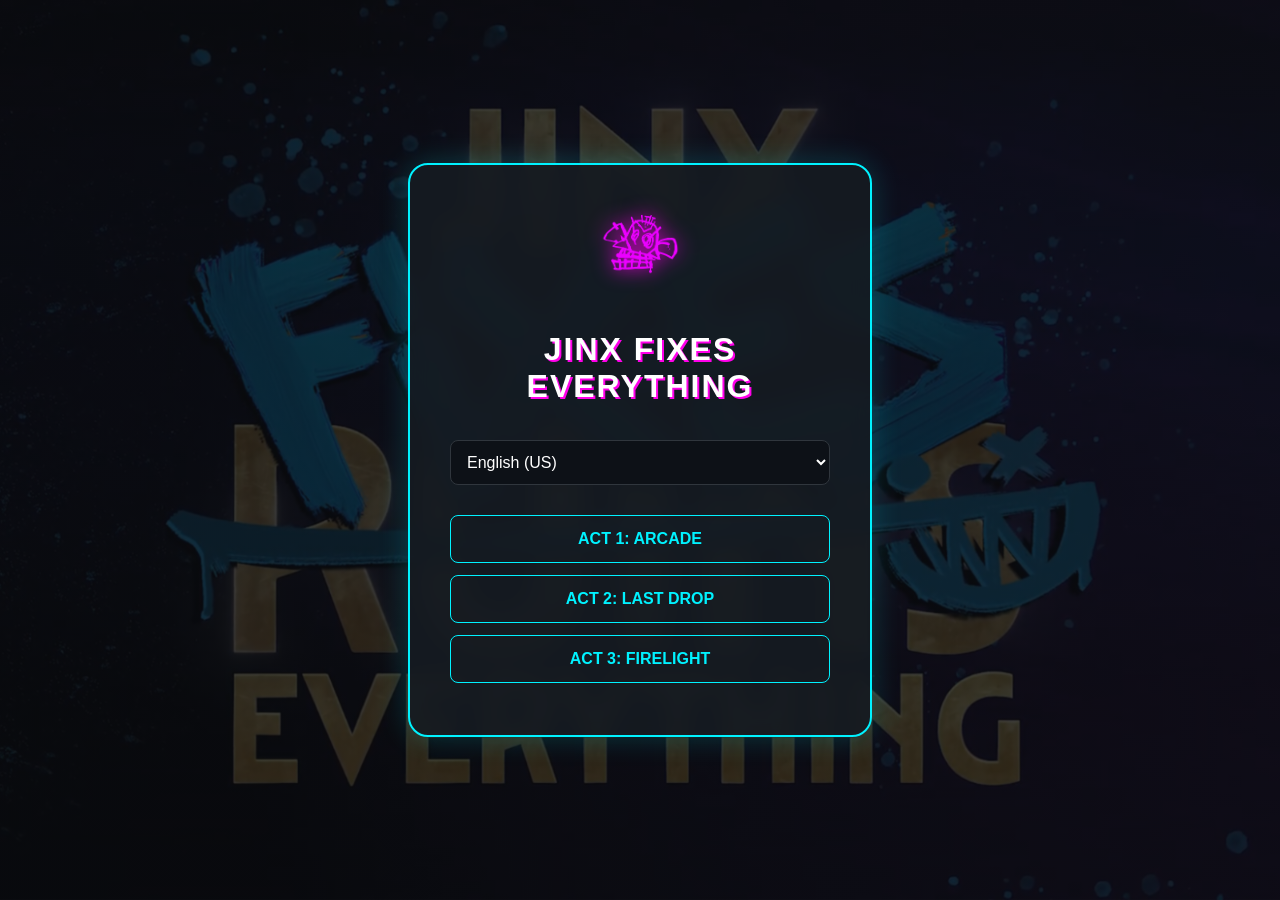
==== index.html @ 833e0ca9 "add index.html, game-style.css and images" ====
<!DOCTYPE html>
<html lang="en">
<head>
    <meta charset="UTF-8">
    <meta name="viewport" content="width=device-width, initial-scale=1.0, maximum-scale=1.0, user-scalable=no">
    <meta name="apple-mobile-web-app-capable" content="yes">
    <meta name="apple-mobile-web-app-status-bar-style" content="black-translucent">
    <link rel="icon" type="image/png" href="favicon.png">    
    <title>Jinx Fixes Everything</title>
    <style>
        :root {
            --jinx-cyan: #00f2ff;
            --jinx-pink: #ff00ea;
            --jinx-dark: #0a0c10;
            --jinx-border: #30363d;
        }

        body, html { 
            margin: 0; padding: 0; width: 100%; height: 100%; 
            background: #000; overflow: hidden; font-family: 'Segoe UI', Roboto, sans-serif; 
        }

        #menu {
            display: flex; flex-direction: column; justify-content: center; align-items: center;
            width: 100%; height: 100%; position: absolute; z-index: 10;
            background: linear-gradient(rgba(10, 12, 16, 0.8), rgba(10, 12, 16, 0.8)), 
                        url('Jinx_Fixes_Everything_Promo_01.jpg') no-repeat center center;
            background-size: cover;
        }

        .launcher { 
            background: rgba(22, 27, 34, 0.9); 
            padding: 40px; 
            border-radius: 20px; 
            border: 2px solid var(--jinx-cyan); 
            text-align: center; 
            width: 380px;
            box-shadow: 0 0 30px rgba(0, 242, 255, 0.2);
            backdrop-filter: blur(10px);
        }

        h1 { 
            color: #fff; 
            text-transform: uppercase; 
            margin-bottom: 25px; 
            letter-spacing: 2px;
            text-shadow: 2px 2px var(--jinx-pink);
        }

        select { 
            width: 100%; padding: 12px; margin: 10px 0; 
            border-radius: 8px; border: 1px solid var(--jinx-border); 
            background: #0d1117; color: #fff; font-size: 16px;
            outline: none; transition: 0.3s;
        }
        select:focus { border-color: var(--jinx-pink); }

        .btn { 
            width: 100%; padding: 14px; margin: 12px 0; 
            border-radius: 8px; border: 1px solid var(--jinx-cyan); 
            background: transparent; color: var(--jinx-cyan); 
            cursor: pointer; font-weight: bold; text-transform: uppercase;
            transition: all 0.3s ease; display: block; text-decoration: none;
            box-sizing: border-box;
        }

        .btn:hover { 
            background: var(--jinx-cyan); 
            color: #000; 
            box-shadow: 0 0 20px var(--jinx-cyan);
            transform: translateY(-2px);
        }

        .btn-alt { border-color: var(--jinx-pink); color: var(--jinx-pink); }
        .btn-alt:hover { background: var(--jinx-pink); color: #fff; box-shadow: 0 0 20px var(--jinx-pink); }

        #game-container { 
            display: none; 
            width: 100vw; 
            height: 100vh; 
            background: #000; 
            position: fixed; 
            top: 0; 
            left: 0; 
            z-index: 100; 
        }
        iframe { 
            width: 100%; 
            height: 100%; 
            border: none; 
            display: block;
        }
    </style>
</head>
<body>
    <div id="menu">
        <div class="launcher">
            <img src="logo.png" alt="Jinx Logo" style="width: 80px; height: auto; margin-bottom: 10px; filter: drop-shadow(0 0 10px var(--jinx-pink));">
            <h1>Jinx Fixes Everything</h1>
            <select id="locale">
                <option value="en-us">English (US)</option>
                <option value="en-gb">English (UK)</option>
                <option value="fr-fr">Français (France)</option>
                <option value="de-de">Deutsch (Germany)</option>
                <option value="it-it">Italiano (Italy)</option>
                <option value="es-es">Español (Europe)</option>
                <option value="pl-pl">Polski (Poland)</option>
                <option value="cs-cz">Čeština (Czech)</option>
                <option value="hu-hu">Magyar (Hungary)</option>
                <option value="ro-ro">Română (Romania)</option>
                <option value="ru-ru">Русский (Russian)</option>
                <option value="el-gr">Ελληνικά (Greece)</option>
                <option value="zh-cn">简体中文 (Simplified)</option>
                <option value="zh-tw">繁體中文 (Traditional)</option>
                <option value="ja-jp">日本語 (Japan)</option>
                <option value="ko-kr">한국어 (Korea)</option>
                <option value="th-th">ไทย (Thailand)</option>
                <option value="vi-vn">Tiếng Việt (Vietnam)</option>
                <option value="en-sg">English (Singapore)</option>
                <option value="en-ph">English (Philippines)</option>
                <option value="pt-br">Português (Brazil)</option>
                <option value="es-mx">Español (Mexico)</option>
                <option value="es-ar">Español (Argentina)</option>
                <option value="tr-tr">Türkçe (Turkey)</option>
                <option value="ar-ae">العربية (UAE)</option>
            </select>
            <div style="margin-top: 20px;">
                <div class="btn" onclick="launch('arcade.html')">Act 1: Arcade</div>
                <div class="btn" onclick="launch('lastdrop.html')">Act 2: Last Drop</div>
                <div class="btn" onclick="launch('firelight.html')">Act 3: Firelight</div>
            </div>
        </div>
    </div>

    <div id="game-container">
        <iframe id="game-frame" src="" allow="fullscreen"></iframe>
    </div>

    <script>
        const supportedLocales = [
            'ru-ru', 'en-us', 'en-gb', 'fr-fr', 'de-de', 'it-it', 'es-es', 
            'pl-pl', 'cs-cz', 'hu-hu', 'ro-ro', 'el-gr', 'zh-cn', 'zh-tw', 
            'ja-jp', 'ko-kr', 'th-th', 'vi-vn', 'en-sg', 'en-ph', 'pt-br', 
            'es-mx', 'es-ar', 'tr-tr', 'ar-ae'
        ];

        document.addEventListener('DOMContentLoaded', () => {
            const localeSelect = document.getElementById('locale');
            let savedLocale = localStorage.getItem('jinx_preferred_locale');

            if (!savedLocale) {
                const browserLang = navigator.language.toLowerCase();
                savedLocale = supportedLocales.find(loc => 
                    loc === browserLang || loc.startsWith(browserLang.split('-')[0])
                ) || 'en-us';
            }
            localeSelect.value = savedLocale;
        });

        function launch(page) {
            const localeSelect = document.getElementById('locale');
            const loc = localeSelect.value;
            localStorage.setItem('jinx_preferred_locale', loc);

            const menu = document.getElementById('menu');
            const container = document.getElementById('game-container');
            const frame = document.getElementById('game-frame');

            frame.onload = () => {
                try {
                    if (frame.contentWindow.location.pathname === '/') {
                        container.style.display = 'none';
                        menu.style.display = 'flex';
                        frame.src = "about:blank"; // Force release WASM/WebGL memory
                    }
                } catch (e) {
                    container.style.display = 'none';
                    menu.style.display = 'flex';
                }
            };

            const docElm = document.documentElement;
            if (docElm.requestFullscreen) {
                docElm.requestFullscreen().catch(e => {
                    console.warn("Fullscreen request denied:", e);
                });
            }

            menu.style.display = 'none';
            container.style.display = 'block';
            frame.src = page + "?locale=" + loc;
        }
    </script>
</body>
</html>
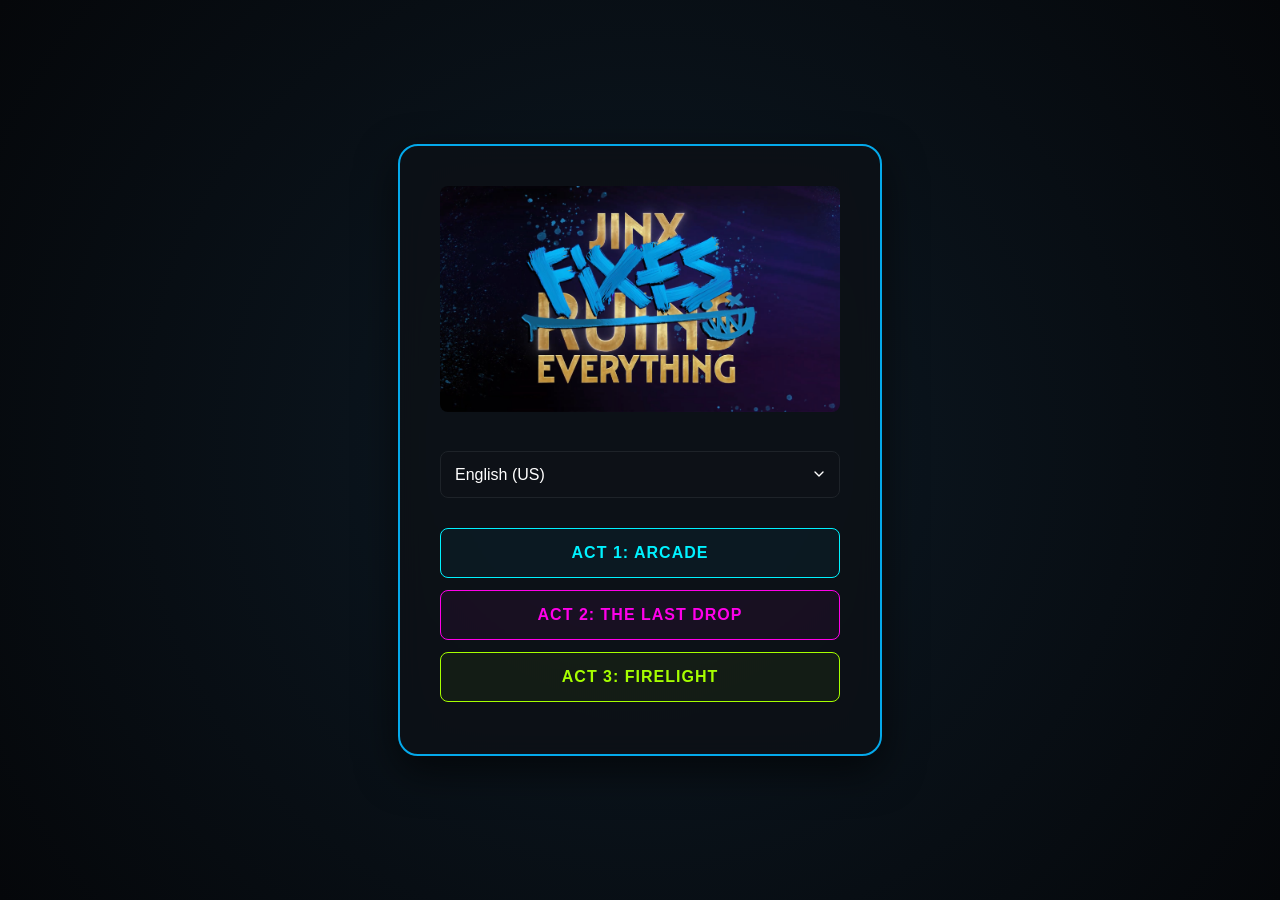
==== commit 0bbb64fb: "cleaner design" ====
--- a/index.html
+++ b/index.html
@@ -8,11 +8,14 @@
     <link rel="icon" type="image/png" href="favicon.png">    
     <title>Jinx Fixes Everything</title>
     <style>
-        :root {
+	:root {
+            --jinx-main: #04A9EB;
             --jinx-cyan: #00f2ff;
-            --jinx-pink: #ff00ea;
+	    --jinx-pink: #ff00ea;
+            --firelight: #a6ff00;
             --jinx-dark: #0a0c10;
-            --jinx-border: #30363d;
+            --jinx-bg: #05070a;
+            --jinx-border: #1e2329;
         }
 
         body, html { 
@@ -20,59 +23,97 @@
             background: #000; overflow: hidden; font-family: 'Segoe UI', Roboto, sans-serif; 
         }
 
-        #menu {
-            display: flex; flex-direction: column; justify-content: center; align-items: center;
-            width: 100%; height: 100%; position: absolute; z-index: 10;
-            background: linear-gradient(rgba(10, 12, 16, 0.8), rgba(10, 12, 16, 0.8)), 
-                        url('Jinx_Fixes_Everything_Promo_01.jpg') no-repeat center center;
-            background-size: cover;
-        }
-
-        .launcher { 
-            background: rgba(22, 27, 34, 0.9); 
-            padding: 40px; 
-            border-radius: 20px; 
-            border: 2px solid var(--jinx-cyan); 
-            text-align: center; 
-            width: 380px;
-            box-shadow: 0 0 30px rgba(0, 242, 255, 0.2);
-            backdrop-filter: blur(10px);
-        }
-
-        h1 { 
-            color: #fff; 
-            text-transform: uppercase; 
-            margin-bottom: 25px; 
-            letter-spacing: 2px;
-            text-shadow: 2px 2px var(--jinx-pink);
-        }
-
-        select { 
-            width: 100%; padding: 12px; margin: 10px 0; 
-            border-radius: 8px; border: 1px solid var(--jinx-border); 
+	#menu {
+            display: flex; 
+            flex-direction: column; 
+            justify-content: center; 
+            align-items: center;
+            width: 100%; 
+            height: 100%; 
+            position: absolute; 
+            z-index: 10;
+            background: radial-gradient(circle at center, #0d1a25 0%, #05070a 100%);
+        }
+
+	.launcher {
+            background: rgba(13, 17, 23, 0.9);
+            padding: 40px;
+            border-radius: 20px;
+            border: 2px solid var(--jinx-main);
+            text-align: center;
+            width: 400px;
+            box-shadow: 0 15px 40px rgba(0, 0, 0, 0.6);
+            backdrop-filter: blur(12px);
+        }
+
+	.main-logo {
+            width: 100%;
+            height: auto;
+            margin-bottom: 25px;
+            border-radius: 8px;
+            filter: none;
+        }
+
+        select {
+            width: 100%; padding: 14px; margin: 10px 0;
+            border-radius: 8px; border: 1px solid var(--jinx-border);
             background: #0d1117; color: #fff; font-size: 16px;
             outline: none; transition: 0.3s;
-        }
-        select:focus { border-color: var(--jinx-pink); }
-
-        .btn { 
-            width: 100%; padding: 14px; margin: 12px 0; 
-            border-radius: 8px; border: 1px solid var(--jinx-cyan); 
-            background: transparent; color: var(--jinx-cyan); 
+            cursor: pointer;
+            appearance: none;
+            background-image: url("data:image/svg+xml;charset=UTF-8,%3csvg xmlns='http://www.w3.org/2000/svg' viewBox='0 0 24 24' fill='none' stroke='white' stroke-width='2' stroke-linecap='round' stroke-linejoin='round'%3e%3cpolyline points='6 9 12 15 18 9'%3e%3c/polyline%3e%3c/svg%3e");
+            background-repeat: no-repeat;
+            background-position: right 12px center;
+            background-size: 1em;
+        }
+
+        select:focus { 
+            border-color: var(--jinx-main); 
+            box-shadow: 0 0 12px rgba(4, 169, 235, 0.3); 
+        }
+
+	/* Act 1: Arcade (Cyan) */
+	.btn {
+            width: 100%; padding: 15px; margin: 12px 0;
+            border-radius: 8px; border: 1px solid var(--jinx-cyan);
+            background: rgba(4, 169, 235, 0.05); color: var(--jinx-cyan);
             cursor: pointer; font-weight: bold; text-transform: uppercase;
-            transition: all 0.3s ease; display: block; text-decoration: none;
+            transition: all 0.25s ease-out; 
+            display: block; text-decoration: none;
             box-sizing: border-box;
-        }
-
-        .btn:hover { 
-            background: var(--jinx-cyan); 
+            letter-spacing: 1px;
+        }
+
+        .btn:hover {
+            background: var(--jinx-cyan);
+            color: #000;
+            box-shadow: 0 0 20px rgba(4, 169, 235, 0.4);
+            transform: translateY(-2px);
+        }
+
+	/* Act 2: The Last Drop (Pink) */
+        .btn-act2 { 
+            border-color: var(--jinx-pink); 
+            color: var(--jinx-pink); 
+            background: rgba(255, 0, 234, 0.05); 
+        }
+        .btn-act2:hover { 
+            background: var(--jinx-pink); 
+            color: #fff; 
+            box-shadow: 0 0 20px rgba(255, 0, 234, 0.4); 
+        }
+
+        /* Act 3: Firelight (Green) */
+        .btn-act3 { 
+            border-color: var(--firelight); 
+            color: var(--firelight); 
+            background: rgba(166, 255, 0, 0.05); 
+        }
+        .btn-act3:hover { 
+            background: var(--firelight); 
             color: #000; 
-            box-shadow: 0 0 20px var(--jinx-cyan);
-            transform: translateY(-2px);
-        }
-
-        .btn-alt { border-color: var(--jinx-pink); color: var(--jinx-pink); }
-        .btn-alt:hover { background: var(--jinx-pink); color: #fff; box-shadow: 0 0 20px var(--jinx-pink); }
+            box-shadow: 0 0 20px rgba(166, 255, 0, 0.4); 
+        }
 
         #game-container { 
             display: none; 
@@ -84,6 +125,7 @@
             left: 0; 
             z-index: 100; 
         }
+
         iframe { 
             width: 100%; 
             height: 100%; 
@@ -95,8 +137,7 @@
 <body>
     <div id="menu">
         <div class="launcher">
-            <img src="logo.png" alt="Jinx Logo" style="width: 80px; height: auto; margin-bottom: 10px; filter: drop-shadow(0 0 10px var(--jinx-pink));">
-            <h1>Jinx Fixes Everything</h1>
+            <img src="logo.jpg" alt="Jinx Fixes Everything" class="main-logo">
             <select id="locale">
                 <option value="en-us">English (US)</option>
                 <option value="en-gb">English (UK)</option>
@@ -124,10 +165,10 @@
                 <option value="tr-tr">Türkçe (Turkey)</option>
                 <option value="ar-ae">العربية (UAE)</option>
             </select>
-            <div style="margin-top: 20px;">
+		<div style="margin-top: 20px;">
                 <div class="btn" onclick="launch('arcade.html')">Act 1: Arcade</div>
-                <div class="btn" onclick="launch('lastdrop.html')">Act 2: Last Drop</div>
-                <div class="btn" onclick="launch('firelight.html')">Act 3: Firelight</div>
+                <div class="btn btn-act2" onclick="launch('lastdrop.html')">Act 2: The Last Drop</div>
+                <div class="btn btn-act3" onclick="launch('firelight.html')">Act 3: Firelight</div>
             </div>
         </div>
     </div>
@@ -168,14 +209,16 @@
 
             frame.onload = () => {
                 try {
-                    if (frame.contentWindow.location.pathname === '/') {
-                        container.style.display = 'none';
-                        menu.style.display = 'flex';
-                        frame.src = "about:blank"; // Force release WASM/WebGL memory
-                    }
+                   const currentPath = frame.contentWindow.location.pathname;
+
+                   // If the iframe navigated to a locale path or root, close it
+                   if (supportedLocales.some(loc => currentPath.includes(loc)) || currentPath === '/') {
+                       exitGame();
+                   }
                 } catch (e) {
-                    container.style.display = 'none';
-                    menu.style.display = 'flex';
+                    // If we hit a Cross-Origin error or a 404, it usually means
+                    // the game tried to navigate away. Treat this as an "Exit".
+                    exitGame();
                 }
             };
 
@@ -190,6 +233,20 @@
             container.style.display = 'block';
             frame.src = page + "?locale=" + loc;
         }
+
+        function exitGame() {
+            const menu = document.getElementById('menu');
+            const container = document.getElementById('game-container');
+            const frame = document.getElementById('game-frame');
+
+            container.style.display = 'none';
+            menu.style.display = 'flex';
+            frame.src = "about:blank"; // Kill the WebGL instance to free RAM
+
+            if (document.fullscreenElement) {
+                document.exitFullscreen();
+            }
+        }
     </script>
 </body>
 </html>
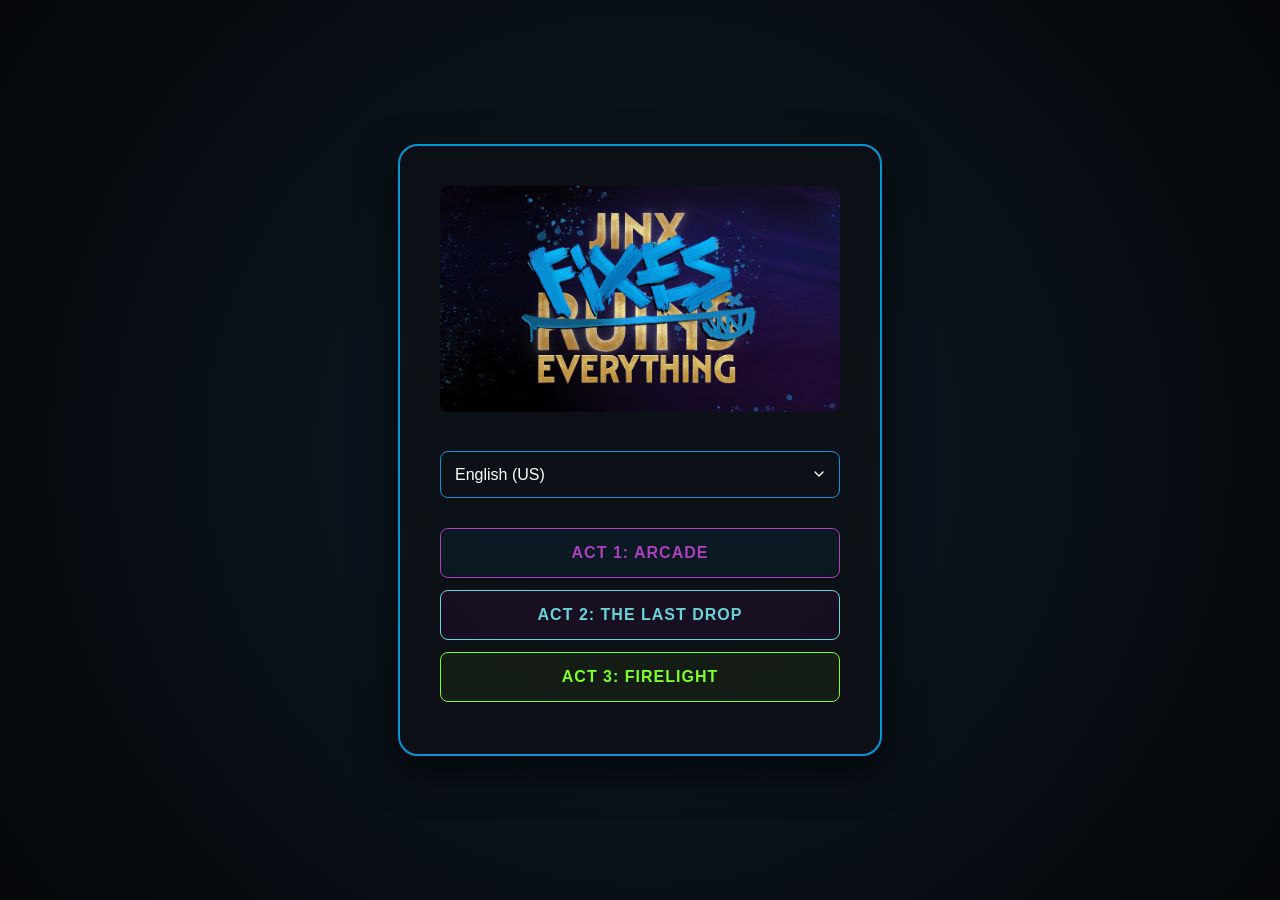
==== commit e43add75: "update colors, remove unused colors" ====
--- a/index.html
+++ b/index.html
@@ -9,13 +9,10 @@
     <title>Jinx Fixes Everything</title>
     <style>
 	:root {
-            --jinx-main: #04A9EB;
-            --jinx-cyan: #00f2ff;
-	    --jinx-pink: #ff00ea;
-            --firelight: #a6ff00;
-            --jinx-dark: #0a0c10;
-            --jinx-bg: #05070a;
-            --jinx-border: #1e2329;
+            --jinx-main: #0796DA;
+            --jinx-cyan: #69D4D8;
+	    --jinx-pink: #AD40BC;
+            --firelight: #7DFE26;
         }
 
         body, html { 
@@ -56,7 +53,7 @@
 
         select {
             width: 100%; padding: 14px; margin: 10px 0;
-            border-radius: 8px; border: 1px solid var(--jinx-border);
+            border-radius: 8px; border: 1px solid var(--jinx-main);
             background: #0d1117; color: #fff; font-size: 16px;
             outline: none; transition: 0.3s;
             cursor: pointer;
@@ -75,8 +72,8 @@
 	/* Act 1: Arcade (Cyan) */
 	.btn {
             width: 100%; padding: 15px; margin: 12px 0;
-            border-radius: 8px; border: 1px solid var(--jinx-cyan);
-            background: rgba(4, 169, 235, 0.05); color: var(--jinx-cyan);
+            border-radius: 8px; border: 1px solid var(--jinx-pink);
+            background: rgba(4, 169, 235, 0.05); color: var(--jinx-pink);
             cursor: pointer; font-weight: bold; text-transform: uppercase;
             transition: all 0.25s ease-out; 
             display: block; text-decoration: none;
@@ -85,7 +82,7 @@
         }
 
         .btn:hover {
-            background: var(--jinx-cyan);
+            background: var(--jinx-pink);
             color: #000;
             box-shadow: 0 0 20px rgba(4, 169, 235, 0.4);
             transform: translateY(-2px);
@@ -93,13 +90,13 @@
 
 	/* Act 2: The Last Drop (Pink) */
         .btn-act2 { 
-            border-color: var(--jinx-pink); 
-            color: var(--jinx-pink); 
+            border-color: var(--jinx-cyan); 
+            color: var(--jinx-cyan); 
             background: rgba(255, 0, 234, 0.05); 
         }
         .btn-act2:hover { 
-            background: var(--jinx-pink); 
-            color: #fff; 
+            background: var(--jinx-cyan); 
+            color: #000; 
             box-shadow: 0 0 20px rgba(255, 0, 234, 0.4); 
         }
 
